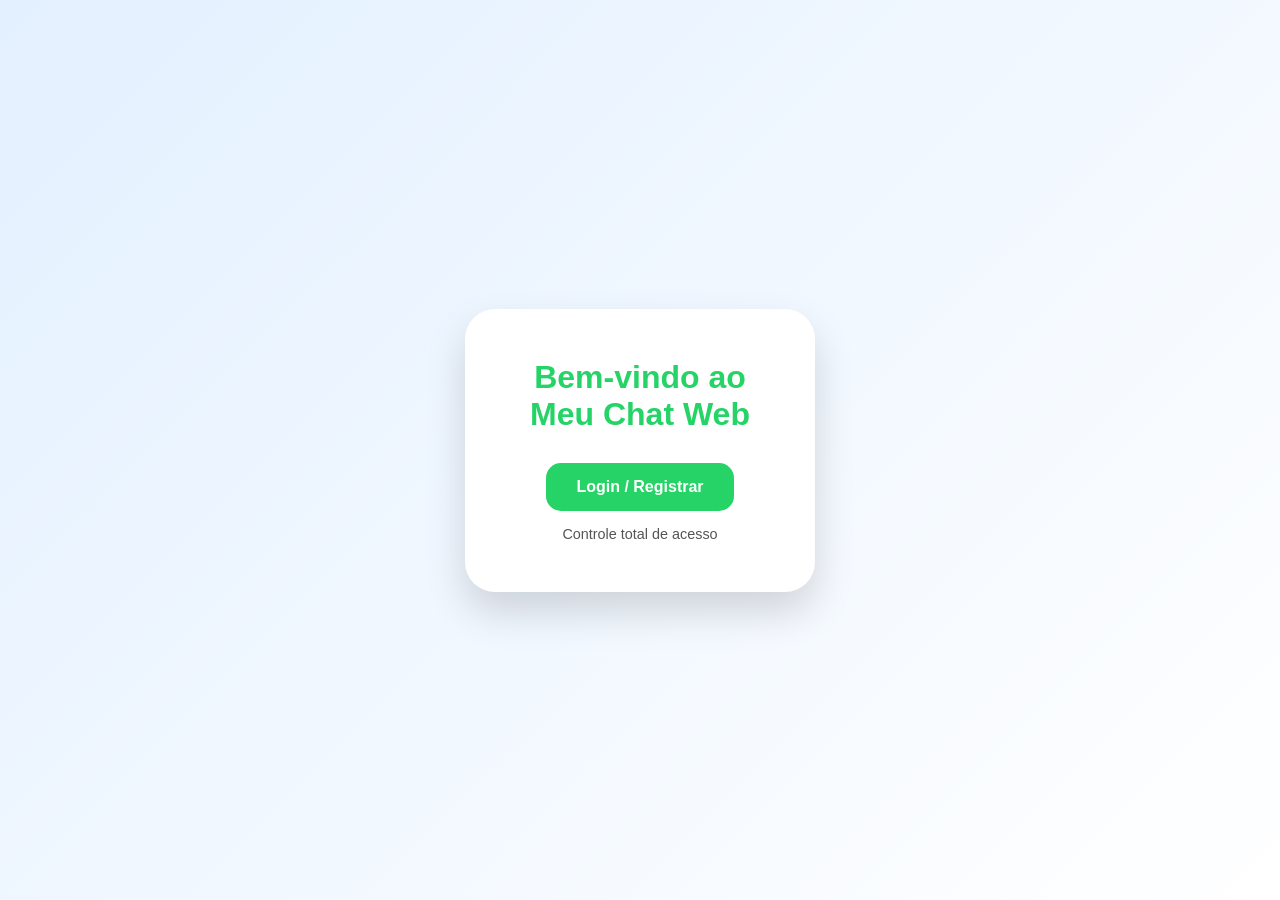
==== Index.html @ 1f0ea2ca "Add files via upload" ====
<!DOCTYPE html>
<html lang="pt">
<head>
<meta charset="UTF-8">
<meta name="viewport" content="width=device-width, initial-scale=1.0">
<title>Meu Chat Web</title>
<link rel="manifest" href="manifest.json">
<meta name="theme-color" content="#25d366">
<style>
*{margin:0;padding:0;box-sizing:border-box;font-family:'Inter',sans-serif;}
body{display:flex;justify-content:center;align-items:center;height:100vh;background:linear-gradient(135deg,#e3f0ff,#ffffff);}
.container{text-align:center;background:white;padding:50px;border-radius:30px;box-shadow:0 20px 40px rgba(0,0,0,0.15);width:350px;animation:fadeIn 0.7s ease;}
h1{color:#25d366;margin-bottom:30px;font-weight:700;font-size:2rem;}
a.btn{display:inline-block;text-decoration:none;background:#25d366;color:white;padding:15px 30px;border-radius:15px;font-weight:700;transition:0.3s;}
a.btn:hover{background:#1ebe5b;}
@keyframes fadeIn{from{opacity:0;transform:translateY(20px);}to{opacity:1;transform:translateY(0);}}
</style>
<script>
if('serviceWorker' in navigator){navigator.serviceWorker.register('service-worker.js').then(()=>console.log('SW registrado')).catch(e=>console.log(e));}
</script>
</head>
<body>
<div class="container">
  <h1>Bem-vindo ao Meu Chat Web</h1>
  <a href="login.html" class="btn">Login / Registrar</a>
  <p style="margin-top:15px;font-size:0.9rem;color:#555;">Controle total de acesso</p>
</div>
</body>
</html>
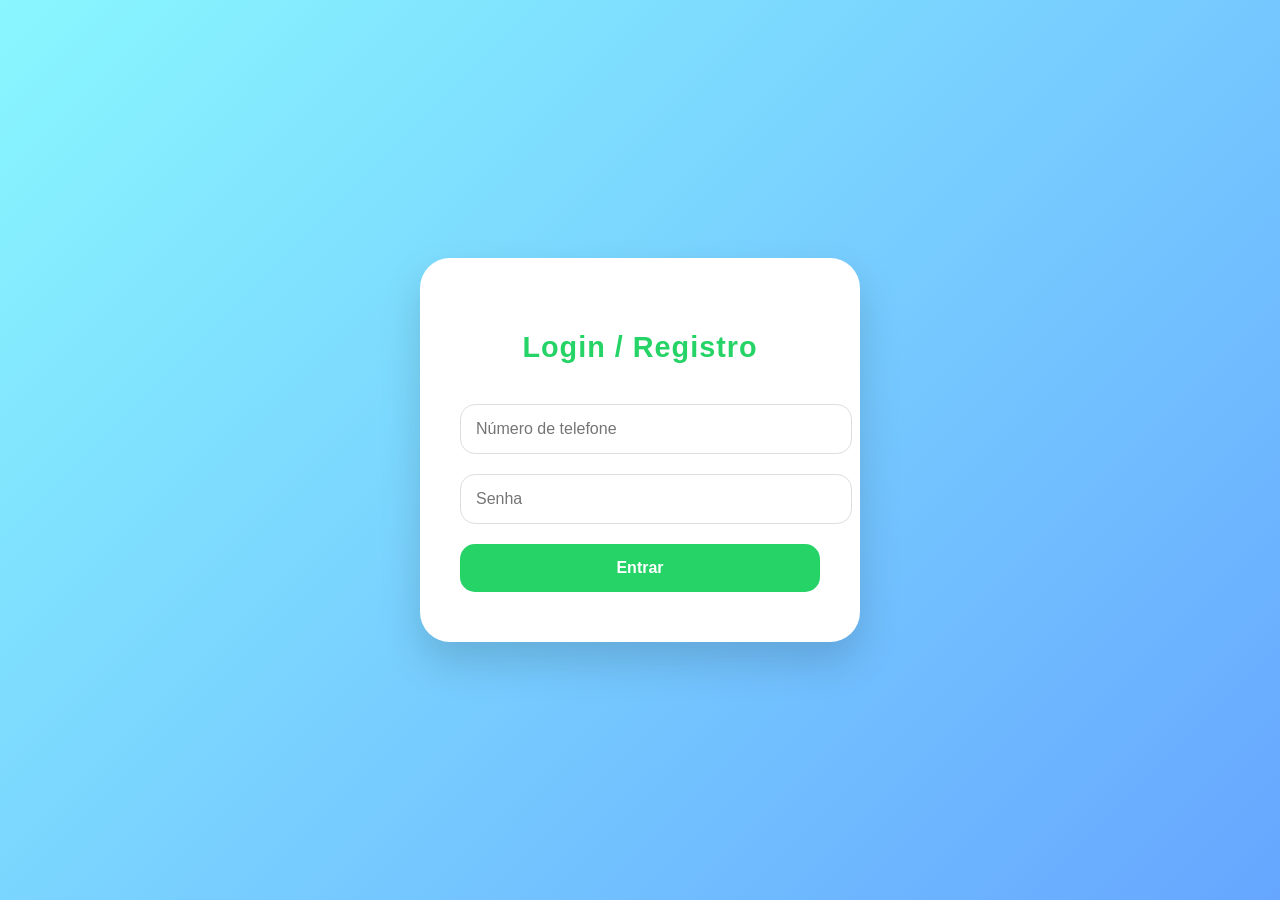
==== commit e92450e4: "Update HTML structure and styling for login page" ====
--- a/Index.html
+++ b/Index.html
@@ -3,27 +3,84 @@
 <head>
 <meta charset="UTF-8">
 <meta name="viewport" content="width=device-width, initial-scale=1.0">
-<title>Meu Chat Web</title>
-<link rel="manifest" href="manifest.json">
-<meta name="theme-color" content="#25d366">
+<title>Login - Meu Chat Web</title>
 <style>
-*{margin:0;padding:0;box-sizing:border-box;font-family:'Inter',sans-serif;}
-body{display:flex;justify-content:center;align-items:center;height:100vh;background:linear-gradient(135deg,#e3f0ff,#ffffff);}
-.container{text-align:center;background:white;padding:50px;border-radius:30px;box-shadow:0 20px 40px rgba(0,0,0,0.15);width:350px;animation:fadeIn 0.7s ease;}
-h1{color:#25d366;margin-bottom:30px;font-weight:700;font-size:2rem;}
-a.btn{display:inline-block;text-decoration:none;background:#25d366;color:white;padding:15px 30px;border-radius:15px;font-weight:700;transition:0.3s;}
-a.btn:hover{background:#1ebe5b;}
-@keyframes fadeIn{from{opacity:0;transform:translateY(20px);}to{opacity:1;transform:translateY(0);}}
+body{display:flex;justify-content:center;align-items:center;height:100vh;background:linear-gradient(135deg,#89f7fe,#66a6ff);margin:0;font-family:'Inter',sans-serif;}
+.login{background:white;padding:50px 40px;border-radius:30px;box-shadow:0 20px 40px rgba(0,0,0,0.15);width:360px;text-align:center;animation:popIn 0.7s ease;}
+.login h2{color:#25d366;margin-bottom:30px;font-size:1.8rem;font-weight:700;letter-spacing:1px;}
+.login input{width:100%;padding:15px;margin:10px 0;border-radius:15px;border:1px solid #ddd;font-size:1rem;transition:0.3s;}
+.login input:focus{border-color:#25d366;box-shadow:0 0 10px rgba(37,211,102,0.3);outline:none;}
+.login button{width:100%;padding:15px;margin-top:10px;background:#25d366;color:white;border:none;border-radius:15px;font-weight:700;font-size:1rem;cursor:pointer;transition:0.3s;}
+.login button:hover{background:#1ebe5b;transform:scale(1.03);}
+.hidden{display:none;}
+#errorMsg{color:red;font-size:0.9rem;margin-top:10px;}
+#opcoesAdmin{margin-top:20px;}
+#opcoesAdmin button{width:48%;margin:5px;}
+@keyframes popIn{from{opacity:0;transform:scale(0.8);}to{opacity:1;transform:scale(1);}}
 </style>
-<script>
-if('serviceWorker' in navigator){navigator.serviceWorker.register('service-worker.js').then(()=>console.log('SW registrado')).catch(e=>console.log(e));}
-</script>
 </head>
 <body>
-<div class="container">
-  <h1>Bem-vindo ao Meu Chat Web</h1>
-  <a href="login.html" class="btn">Login / Registrar</a>
-  <p style="margin-top:15px;font-size:0.9rem;color:#555;">Controle total de acesso</p>
+<div class="login">
+<h2>Login / Registro</h2>
+<input type="text" id="telefone" placeholder="Número de telefone">
+<input type="password" id="senha" placeholder="Senha">
+<button onclick="login()">Entrar</button>
+<p id="errorMsg" class="hidden"></p>
+
+<div id="opcoesAdmin" class="hidden">
+  <button onclick="irAdminPainel()">Admin Painel</button>
+  <button onclick="irChat()">Chat</button>
 </div>
+</div>
+
+<script>
+function login(){
+  const tel=document.getElementById('telefone').value.trim();
+  const senha=document.getElementById('senha').value.trim();
+  const erro=document.getElementById('errorMsg');
+
+  // Admin
+  if(tel==="urielfereir" && senha==="atalanga247"){
+    erro.classList.add("hidden");
+    document.getElementById('opcoesAdmin').classList.remove("hidden");
+    return;
+  }
+
+  // Se digitou errado admin
+  if(tel!=="urielfereir" || senha!=="atalanga247"){
+    erro.textContent="Sai man, se não é admin";
+    erro.classList.remove("hidden");
+    setTimeout(()=>{
+      window.location.href="login.html"; // volta ao login normal
+    },3000);
+    return;
+  }
+
+  // Usuário comum - aqui pode colocar fluxo de aprovação normal
+  let pedidos = JSON.parse(localStorage.getItem("pedidosLogin"))||[];
+  const existente = pedidos.find(p=>p.telefone===tel);
+  if(existente){
+    if(existente.status==="aprovado"){
+      alert("Você já foi aprovado! Entrando no chat...");
+      localStorage.setItem('loggedUser',JSON.stringify(existente));
+      window.location.href="chat.html";
+      return;
+    }
+    if(existente.status==="pendente"){
+      alert("Seu pedido já está pendente! Aguarde aprovação.");
+      return;
+    }
+  }
+
+  // Se novo usuário, adiciona pedido pendente
+  pedidos.push({telefone:tel,senha:senha,status:"pendente",nome:null,foto:null});
+  localStorage.setItem("pedidosLogin",JSON.stringify(pedidos));
+  alert("Pedido enviado! Aguarde aprovação.");
+}
+
+// Redirecionamento admin
+function irAdminPainel(){window.location.href="aprovacao.html";}
+function irChat(){window.location.href="chat.html";}
+</script>
 </body>
-</html>+</html>
